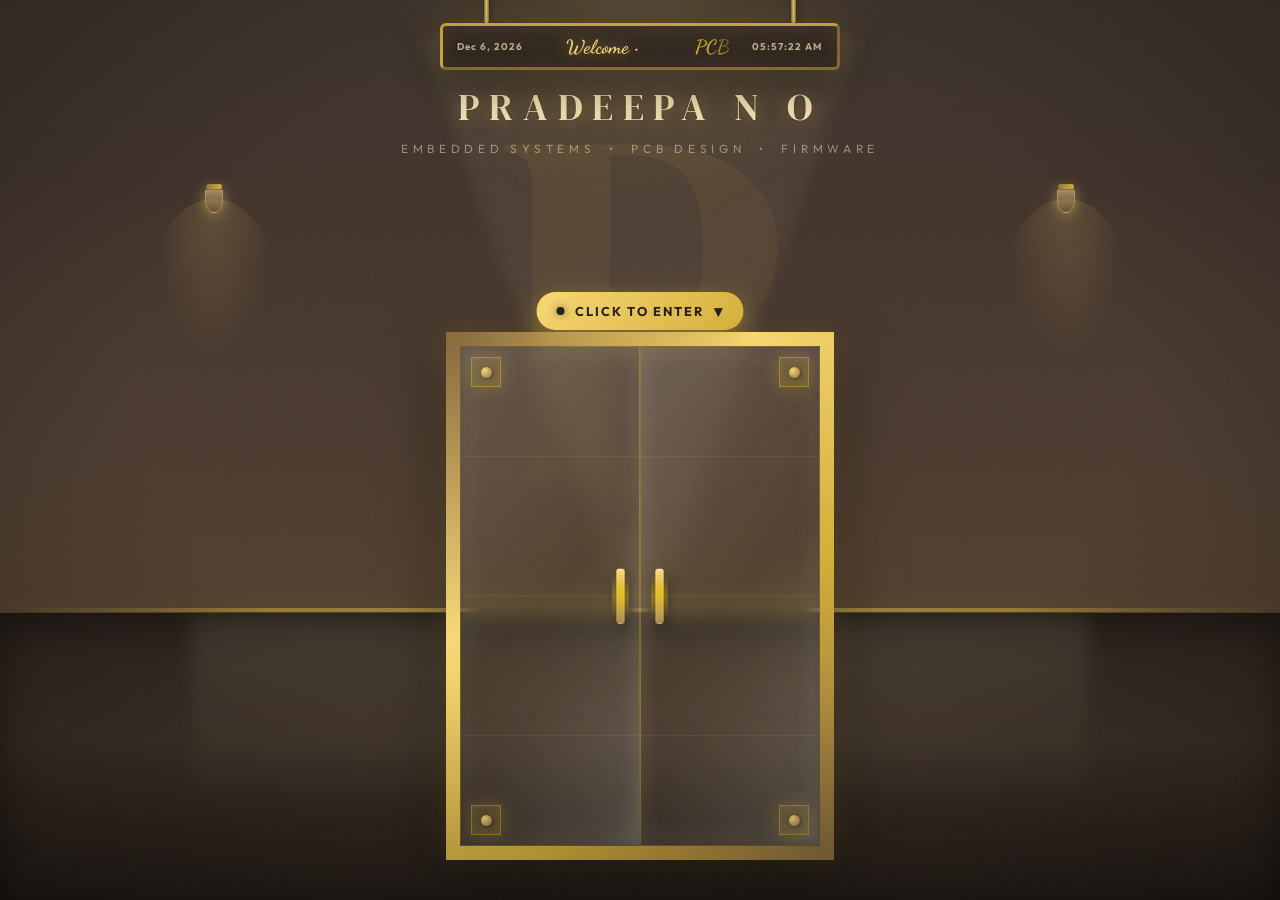
==== index.html @ 0859068b "Initial portfolio site Interactive portfolio for Pradeepa N O (Embedded Systems Engineer): reception" ====
<!DOCTYPE html>
<html lang="en">

<head>
    <meta charset="UTF-8" />
    <meta name="viewport" content="width=device-width, initial-scale=1.0" />
    <title>Pradeepa N O | Embedded Systems Engineer</title>
    <meta name="description" content="Pradeepa N O — Embedded Systems Engineer specializing in multilayer PCB design, power electronics, and STM32/ESP32 firmware." />
    <link rel="preconnect" href="https://fonts.googleapis.com" />
    <link
        href="https://fonts.googleapis.com/css2?family=Outfit:wght@300;400;500;600;700;800&family=DM+Serif+Display:ital@0;1&family=Dancing+Script:wght@400;700&display=swap"
        rel="stylesheet" />
    <link rel="stylesheet" href="styles.css" />
</head>

<body>

    <!-- RECEPTION SCENE -->
    <div id="reception" class="reception-scene">

        <!-- Ambient lighting -->
        <div class="spotlight"></div>
        <div class="light-beam"></div>
        <div class="scene-grain"></div>
        <div class="scene-vignette"></div>

        <!-- Wall with brand identity -->
        <div class="back-wall">
            <div class="wall-monogram">P</div>
            <div class="wall-trim top-trim"></div>
            <div class="nameplate">
                <div class="nameplate-name">PRADEEPA&nbsp;N&nbsp;O</div>
                <div class="nameplate-role">Embedded Systems &nbsp;&bull;&nbsp; PCB Design &nbsp;&bull;&nbsp; Firmware</div>
            </div>
            <div class="sconce sconce-left"><span class="sconce-arm"></span><span class="sconce-lamp"></span><span class="sconce-glow"></span></div>
            <div class="sconce sconce-right"><span class="sconce-arm"></span><span class="sconce-lamp"></span><span class="sconce-glow"></span></div>
        </div>

        <!-- Reflective floor -->
        <div class="floor">
            <div class="floor-planks"></div>
            <div class="floor-sheen"></div>
        </div>

        <!-- Floating gold dust -->
        <div class="particles" id="particles"></div>

        <!-- Hanging digital sign -->
        <div class="door-display-wrap">
            <div class="display-rod left"></div>
            <div class="display-rod right"></div>
            <div class="door-display">
                <div class="sign-side sign-date" id="signDate">Loading...</div>
                <div class="marquee-wrap">
                    <div class="marquee-content">
                        <span class="m-welcome">Welcome &bull;</span>
                        <span class="m-role">PCB Design &bull;</span>
                        <span class="m-role">Power Electronics &bull;</span>
                        <span class="m-role">Firmware &bull;</span>
                        <span class="m-trait">Altium &bull;</span>
                        <span class="m-trait">STM32 &bull;</span>
                        <span class="m-trait">ESP32 &bull;</span>
                        <!-- Second set for seamless looping -->
                        <span class="m-welcome">Welcome &bull;</span>
                        <span class="m-role">PCB Design &bull;</span>
                        <span class="m-role">Power Electronics &bull;</span>
                        <span class="m-role">Firmware &bull;</span>
                        <span class="m-trait">Altium &bull;</span>
                        <span class="m-trait">STM32 &bull;</span>
                        <span class="m-trait">ESP32 &bull;</span>
                    </div>
                </div>
                <div class="sign-side sign-time" id="signTime">--:--:-- --</div>
            </div>
        </div>

        <!-- Glass Door -->
        <div class="door-frame" id="doorFrame" title="Click to enter">
            <div class="door-casing"></div>

            <div class="door-hint" id="doorHint">
                <span class="hint-dot"></span> Click to Enter <span class="arrow-anim">&#9662;</span>
            </div>

            <div class="door-panel left-panel" id="doorLeft">
                <div class="glass-reflection"></div>
                <div class="scan-line"></div>
                <div class="corner-accent tl"><div class="rivet"></div></div>
                <div class="corner-accent bl"><div class="rivet"></div></div>
                <div class="d-handle">
                    <div class="handle-glow"></div>
                </div>
                <div class="d-lines">
                    <div></div>
                    <div></div>
                    <div></div>
                </div>
            </div>

            <div class="door-panel right-panel" id="doorRight">
                <div class="glass-reflection"></div>
                <div class="scan-line"></div>
                <div class="corner-accent tr"><div class="rivet"></div></div>
                <div class="corner-accent br"><div class="rivet"></div></div>
                <div class="d-handle right">
                    <div class="handle-glow"></div>
                </div>
                <div class="d-lines">
                    <div></div>
                    <div></div>
                    <div></div>
                </div>
            </div>

            <div class="door-light-leak"></div>
            <div class="door-floor-reflection"></div>
        </div>

    </div>

    <!-- LOGIN OVERLAY -->
    <div id="loginOverlay" class="login-overlay hidden">
        <div class="login-card">
            <button class="close-btn" id="closeLogin">✕</button>
            <div class="login-logo"><span>P</span></div>
            <h2 class="login-title">Access Control</h2>
            <p class="login-sub">Identify yourself to proceed inside</p>
            <div class="login-tabs">
                <button class="tab-btn active" data-tab="login">🔑 Login</button>
                <button class="tab-btn" data-tab="request">📋 Request Access</button>
            </div>
            <div class="tab-panel active" id="tab-login">
                <div class="inp-grp"><label>Username</label><input type="text" id="username"
                        placeholder="Enter your name" /></div>
                <div class="inp-grp"><label>Passcode</label><input type="password" id="passcode"
                        placeholder="••••••••" /></div>
                <button class="btn-primary" id="loginBtn">Enter Portfolio →</button>
                <p class="hint-note">Demo: any name + passcode <strong>1234</strong></p>
            </div>
            <div class="tab-panel" id="tab-request">
                <div class="inp-grp"><label>Your Name</label><input type="text" id="req-name" placeholder="Full name" />
                </div>
                <div class="inp-grp"><label>Email</label><input type="email" id="req-email"
                        placeholder="your@email.com" /></div>
                <div class="inp-grp"><label>Purpose</label><textarea id="req-msg"
                        placeholder="I'd like to learn about your work..." rows="3"></textarea></div>
                <button class="btn-primary" id="reqBtn">Send Request ✉</button>
            </div>
            <div id="successMsg" class="success-msg hidden"><span>✅</span> Request sent! You'll hear back soon.</div>
        </div>
    </div>

    <!-- DASHBOARD -->
    <div id="dashboard" class="dashboard hidden">
        <aside class="sidebar">
            <div class="sidebar-logo"><span>P</span></div>
            <nav class="sidebar-nav">
                <a class="nav-item active" data-section="home"><span>🏠</span>Home</a>
                <a class="nav-item" data-section="about"><span>👤</span>About</a>
                <a class="nav-item" data-section="skills"><span>⚡</span>Skills</a>
                <a class="nav-item" data-section="projects"><span>🚀</span>Projects</a>
                <a class="nav-item" data-section="contact"><span>📬</span>Contact</a>
            </nav>
            <button class="exit-btn" id="exitDashboard">← Exit</button>
        </aside>
        <main class="dash-main">
            <header class="dash-header">
                <div class="dash-greeting">Welcome, <span id="visitorName">Guest</span> 👋</div>
                <div id="dashTime" class="dash-time"></div>
                <div class="avail-badge"><span class="green-dot"></span> Open to opportunities</div>
            </header>

            <div class="dash-content">

                <section class="dash-section active" id="section-home">
                    <div class="hero-card">
                        <div class="hero-photo">
                            <div class="photo-ring"></div>
                            <div class="hero-avatar">
                                <img src="Photo/photo.jpeg" alt="Pradeepa" style="width:100%; height:100%; object-fit:cover;">
                            </div>
                        </div>
                        <div class="hero-info">
                            <h1>Hi, I'm <span class="highlight">Pradeepa N O</span></h1>
                            <p class="hero-role">Embedded Systems Engineer &nbsp;|&nbsp; PCB Design &amp; Hardware</p>
                            <p class="hero-quote">"From schematic to Gerber — hardware built to ship."</p>
                            <div class="hero-btns">
                                <button class="btn-primary" onclick="switchSection('projects')">View Projects
                                    🚀</button>
                            </div>
                        </div>
                    </div>
                    <div class="stats-row">
                        <div class="stat-card">
                            <div class="stat-n">5+</div>
                            <div class="stat-l">Years Experience</div>
                        </div>
                        <div class="stat-card">
                            <div class="stat-n">4&ndash;6</div>
                            <div class="stat-l">Layer PCBs</div>
                        </div>
                        <div class="stat-card">
                            <div class="stat-n">8+</div>
                            <div class="stat-l">Comm Protocols</div>
                        </div>
                        <div class="stat-card">
                            <div class="stat-n">2</div>
                            <div class="stat-l">Companies</div>
                        </div>
                    </div>

                    <div class="board-gallery-wrap">
                        <h2 class="board-gallery-title">Hardware I've Designed</h2>
                        <p class="board-gallery-sub">Selected multilayer PCBs &mdash; schematic capture to production-ready layout.</p>
                        <div class="board-gallery">

                            <figure class="board-card">
                                <a class="board-thumb" href="Photo/boards/navix9-top.png" target="_blank" rel="noopener">
                                    <img src="Photo/boards/navix9-top.png" alt="NAVIX-9 V1.0 navigation board — top side"
                                        onerror="this.style.display='none';this.parentElement.classList.add('pending')">
                                </a>
                                <figcaption>NAVIX-9 V1.0 &mdash; Top <small>GNSS nav &middot; STM32H7 &middot; Ethernet &middot; CAN</small></figcaption>
                            </figure>

                            <figure class="board-card">
                                <a class="board-thumb" href="Photo/boards/navix9-bottom.png" target="_blank" rel="noopener">
                                    <img src="Photo/boards/navix9-bottom.png" alt="NAVIX-9 V1.0 navigation board — bottom side"
                                        onerror="this.style.display='none';this.parentElement.classList.add('pending')">
                                </a>
                                <figcaption>NAVIX-9 V1.0 &mdash; Bottom <small>ZED-F9P GNSS &middot; microSD</small></figcaption>
                            </figure>

                            <figure class="board-card">
                                <a class="board-thumb" href="Photo/boards/tool-pcb-top.png" target="_blank" rel="noopener">
                                    <img src="Photo/boards/tool-pcb-top.png" alt="Ergonomic curved tool PCB — top"
                                        onerror="this.style.display='none';this.parentElement.classList.add('pending')">
                                </a>
                                <figcaption>Ergonomic Tool PCB &mdash; Top <small>SPI sensor interface &middot; curved outline</small></figcaption>
                            </figure>

                            <figure class="board-card">
                                <a class="board-thumb" href="Photo/boards/tool-pcb-layout.png" target="_blank" rel="noopener">
                                    <img src="Photo/boards/tool-pcb-layout.png" alt="Ergonomic curved tool PCB — copper layout"
                                        onerror="this.style.display='none';this.parentElement.classList.add('pending')">
                                </a>
                                <figcaption>Ergonomic Tool PCB &mdash; Layout <small>ground pour &middot; tight-outline routing</small></figcaption>
                            </figure>

                            <figure class="board-card">
                                <a class="board-thumb" href="Photo/boards/sensor-module.png" target="_blank" rel="noopener">
                                    <img src="Photo/boards/sensor-module.png" alt="Compact sensor module PCB"
                                        onerror="this.style.display='none';this.parentElement.classList.add('pending')">
                                </a>
                                <figcaption>Sensor Module <small>compact QFP &middot; 2-layer</small></figcaption>
                            </figure>

                            <figure class="board-card">
                                <a class="board-thumb" href="Photo/boards/relay-board-3d.png" target="_blank" rel="noopener">
                                    <img src="Photo/boards/relay-board-3d.png" alt="Relay Board V1.0 — 3D view"
                                        onerror="this.style.display='none';this.parentElement.classList.add('pending')">
                                </a>
                                <figcaption>Relay Board V1.0 &mdash; 3D <small>8&times; relays &middot; XT30 &middot; isolated drive</small></figcaption>
                            </figure>

                            <figure class="board-card">
                                <a class="board-thumb" href="Photo/boards/relay-board-top.png" target="_blank" rel="noopener">
                                    <img src="Photo/boards/relay-board-top.png" alt="Relay Board V1.0 — top"
                                        onerror="this.style.display='none';this.parentElement.classList.add('pending')">
                                </a>
                                <figcaption>Relay Board V1.0 &mdash; Top <small>high-current switching &middot; PoE</small></figcaption>
                            </figure>

                            <figure class="board-card">
                                <a class="board-thumb" href="Photo/boards/relay-board-bottom.png" target="_blank" rel="noopener">
                                    <img src="Photo/boards/relay-board-bottom.png" alt="Relay Board V1.0 — bottom"
                                        onerror="this.style.display='none';this.parentElement.classList.add('pending')">
                                </a>
                                <figcaption>Relay Board V1.0 &mdash; Bottom <small>MCU &middot; gate drive &middot; routing</small></figcaption>
                            </figure>

                            <figure class="board-card">
                                <a class="board-thumb" href="Photo/boards/zentron-controller.png" target="_blank" rel="noopener">
                                    <img src="Photo/boards/zentron-controller.png" alt="Zentron controller board"
                                        onerror="this.style.display='none';this.parentElement.classList.add('pending')">
                                </a>
                                <figcaption>Zentron Controller <small>dual USB 3.0 &middot; dual BGA &middot; power sequencing</small></figcaption>
                            </figure>

                            <figure class="board-card">
                                <a class="board-thumb" href="Photo/boards/zentron-controller-bottom.png" target="_blank" rel="noopener">
                                    <img src="Photo/boards/zentron-controller-bottom.png" alt="Zentron controller board — bottom"
                                        onerror="this.style.display='none';this.parentElement.classList.add('pending')">
                                </a>
                                <figcaption>Zentron Controller &mdash; Bottom <small>mezzanine header &middot; power tree</small></figcaption>
                            </figure>

                            <figure class="board-card">
                                <a class="board-thumb" href="Photo/boards/Iotech-top.png" target="_blank" rel="noopener">
                                    <img src="Photo/boards/Iotech-top.png" alt="IotechWorld I-GNSS Rev A1 — top"
                                        onerror="this.style.display='none';this.parentElement.classList.add('pending')">
                                </a>
                                <figcaption>IotechWorld I-GNSS Rev A1 &mdash; Top <small>GNSS receiver &middot; status LEDs</small></figcaption>
                            </figure>

                            <figure class="board-card">
                                <a class="board-thumb" href="Photo/boards/iotech-bot.png" target="_blank" rel="noopener">
                                    <img src="Photo/boards/iotech-bot.png" alt="IotechWorld I-GNSS Rev A1 — bottom"
                                        onerror="this.style.display='none';this.parentElement.classList.add('pending')">
                                </a>
                                <figcaption>IotechWorld I-GNSS Rev A1 &mdash; Bottom <small>GNSS module &middot; DIP config</small></figcaption>
                            </figure>

                            <figure class="board-card">
                                <a class="board-thumb" href="Photo/boards/Grobomac.png" target="_blank" rel="noopener">
                                    <img src="Photo/boards/Grobomac.png" alt="GRoboMac robotics controller board"
                                        onerror="this.style.display='none';this.parentElement.classList.add('pending')">
                                </a>
                                <figcaption>GRoboMac Controller <small>robotics &middot; USB 3.0 &middot; CAN &middot; motor drive</small></figcaption>
                            </figure>

                            <figure class="board-card">
                                <a class="board-thumb" href="Photo/boards/Light-Hearted-cntrl-top.png" target="_blank" rel="noopener">
                                    <img src="Photo/boards/Light-Hearted-cntrl-top.png" alt="LightHeart AI Controller V1.1 — top"
                                        onerror="this.style.display='none';this.parentElement.classList.add('pending')">
                                </a>
                                <figcaption>LightHeart AI Controller V1.1 &mdash; Top <small>Raspberry Pi HAT &middot; power + I/O</small></figcaption>
                            </figure>

                            <figure class="board-card">
                                <a class="board-thumb" href="Photo/boards/Light-Hearted-cntrl-bot.png" target="_blank" rel="noopener">
                                    <img src="Photo/boards/Light-Hearted-cntrl-bot.png" alt="LightHeart AI Controller V1.1 — bottom"
                                        onerror="this.style.display='none';this.parentElement.classList.add('pending')">
                                </a>
                                <figcaption>LightHeart AI Controller V1.1 &mdash; Bottom <small>buck rails &middot; signal routing</small></figcaption>
                            </figure>

                            <figure class="board-card">
                                <a class="board-thumb" href="Photo/boards/Light-hearted-Back-panel-Pcb.png" target="_blank" rel="noopener">
                                    <img src="Photo/boards/Light-hearted-Back-panel-Pcb.png" alt="LightHeart AI back panel PCB V1.0"
                                        onerror="this.style.display='none';this.parentElement.classList.add('pending')">
                                </a>
                                <figcaption>LightHeart AI &mdash; Back Panel V1.0 <small>dual USB-C &middot; power buttons</small></figcaption>
                            </figure>

                            <figure class="board-card">
                                <a class="board-thumb" href="Photo/boards/mechlaae.png" target="_blank" rel="noopener">
                                    <img src="Photo/boards/mechlaae.png" alt="Mechlae power board — top"
                                        onerror="this.style.display='none';this.parentElement.classList.add('pending')">
                                </a>
                                <figcaption>Mechlae Power Board &mdash; Top <small>isolated RS-485 &middot; CAN &middot; high-current</small></figcaption>
                            </figure>

                            <figure class="board-card">
                                <a class="board-thumb" href="Photo/boards/mechlae-brd.png" target="_blank" rel="noopener">
                                    <img src="Photo/boards/mechlae-brd.png" alt="Mechlae power board — 3D view"
                                        onerror="this.style.display='none';this.parentElement.classList.add('pending')">
                                </a>
                                <figcaption>Mechlae Power Board &mdash; 3D <small>+VE / &minus;VE terminals &middot; buck converter</small></figcaption>
                            </figure>

                            <figure class="board-card">
                                <a class="board-thumb" href="Photo/boards/M-cnn-brd.png" target="_blank" rel="noopener">
                                    <img src="Photo/boards/M-cnn-brd.png" alt="Mechlae Energy V1.0 connector board"
                                        onerror="this.style.display='none';this.parentElement.classList.add('pending')">
                                </a>
                                <figcaption>Mechlae Energy V1.0 &mdash; Connector Board <small>circular &middot; CAN bus</small></figcaption>
                            </figure>

                            <figure class="board-card">
                                <a class="board-thumb" href="Photo/boards/mechlae-cnn1.png" target="_blank" rel="noopener">
                                    <img src="Photo/boards/mechlae-cnn1.png" alt="Mechlae Energy V1.10 connector board"
                                        onerror="this.style.display='none';this.parentElement.classList.add('pending')">
                                </a>
                                <figcaption>Mechlae Energy V1.10 &mdash; Connector Board <small>CAN / RS-485 &middot; DIP address</small></figcaption>
                            </figure>

                            <figure class="board-card">
                                <a class="board-thumb" href="Photo/boards/SGR-LED-brd.png" target="_blank" rel="noopener">
                                    <img src="Photo/boards/SGR-LED-brd.png" alt="SGR LED driver board"
                                        onerror="this.style.display='none';this.parentElement.classList.add('pending')">
                                </a>
                                <figcaption>SGR LED Board <small>addressable LED driver array</small></figcaption>
                            </figure>

                            <figure class="board-card">
                                <a class="board-thumb" href="Photo/boards/SGR-LED-layout.png" target="_blank" rel="noopener">
                                    <img src="Photo/boards/SGR-LED-layout.png" alt="SGR LED board — PCB layout"
                                        onerror="this.style.display='none';this.parentElement.classList.add('pending')">
                                </a>
                                <figcaption>SGR LED &mdash; PCB Layout <small>copper routing &middot; driver chain</small></figcaption>
                            </figure>

                            <figure class="board-card">
                                <a class="board-thumb" href="Photo/boards/base-v1.png" target="_blank" rel="noopener">
                                    <img src="Photo/boards/base-v1.png" alt="Base Board V1"
                                        onerror="this.style.display='none';this.parentElement.classList.add('pending')">
                                </a>
                                <figcaption>Base Board V1 <small>ESP32 &middot; dual motor driver &middot; 12 V</small></figcaption>
                            </figure>

                            <figure class="board-card">
                                <a class="board-thumb" href="Photo/boards/marlin.png" target="_blank" rel="noopener">
                                    <img src="Photo/boards/marlin.png" alt="Marlin controller board"
                                        onerror="this.style.display='none';this.parentElement.classList.add('pending')">
                                </a>
                                <figcaption>Marlin Controller <small>ESP32 &middot; relay + joystick I/O</small></figcaption>
                            </figure>

                            <figure class="board-card">
                                <a class="board-thumb" href="Photo/boards/trocar-v1.png" target="_blank" rel="noopener">
                                    <img src="Photo/boards/trocar-v1.png" alt="Trocar V1 round sensor board"
                                        onerror="this.style.display='none';this.parentElement.classList.add('pending')">
                                </a>
                                <figcaption>Trocar V1 <small>round PCB &middot; USB-C charging &middot; IR + SPI</small></figcaption>
                            </figure>

                            <figure class="board-card">
                                <a class="board-thumb" href="Photo/boards/trocar-v2.png" target="_blank" rel="noopener">
                                    <img src="Photo/boards/trocar-v2.png" alt="Trocar V2 round sensor board"
                                        onerror="this.style.display='none';this.parentElement.classList.add('pending')">
                                </a>
                                <figcaption>Trocar V2 <small>round PCB &middot; board-to-board stack</small></figcaption>
                            </figure>

                            <figure class="board-card">
                                <a class="board-thumb" href="Photo/boards/rpi-cm5-carrier-top.png" target="_blank" rel="noopener">
                                    <img src="Photo/boards/rpi-cm5-carrier-top.png" alt="RPi CM5 carrier board — top"
                                        onerror="this.style.display='none';this.parentElement.classList.add('pending')">
                                </a>
                                <figcaption>RPi CM5 Carrier &mdash; Top <small>Compute Module 5 &middot; camera &middot; laser interlock</small></figcaption>
                            </figure>

                            <figure class="board-card">
                                <a class="board-thumb" href="Photo/boards/rpi-cm5-carrier-bottom.png" target="_blank" rel="noopener">
                                    <img src="Photo/boards/rpi-cm5-carrier-bottom.png" alt="RPi CM5 carrier board — bottom"
                                        onerror="this.style.display='none';this.parentElement.classList.add('pending')">
                                </a>
                                <figcaption>RPi CM5 Carrier &mdash; Bottom <small>camera FPC &middot; laser + RGB LED drive</small></figcaption>
                            </figure>

                            <figure class="board-card">
                                <a class="board-thumb" href="Photo/boards/lh-power-supply-top.png" target="_blank" rel="noopener">
                                    <img src="Photo/boards/lh-power-supply-top.png" alt="LH power supply board — top"
                                        onerror="this.style.display='none';this.parentElement.classList.add('pending')">
                                </a>
                                <figcaption>LH Power Supply &mdash; Top <small>BQ25792 charger &middot; eFuse &middot; +5V / +3.3V</small></figcaption>
                            </figure>

                            <figure class="board-card">
                                <a class="board-thumb" href="Photo/boards/lh-power-supply-bottom.png" target="_blank" rel="noopener">
                                    <img src="Photo/boards/lh-power-supply-bottom.png" alt="LH power supply board — bottom"
                                        onerror="this.style.display='none';this.parentElement.classList.add('pending')">
                                </a>
                                <figcaption>LH Power Supply &mdash; Bottom <small>board-to-board headers &middot; monitor ADC</small></figcaption>
                            </figure>

                            <figure class="board-card">
                                <a class="board-thumb" href="Photo/boards/gps-f9.png" target="_blank" rel="noopener">
                                    <img src="Photo/boards/gps-f9.png" alt="GPS-F9 RTK GNSS module board"
                                        onerror="this.style.display='none';this.parentElement.classList.add('pending')">
                                </a>
                                <figcaption>GPS-F9 RTK Module <small>u-blox ZED-F9P &middot; UART / I&sup2;C / SPI &middot; antenna supervision</small></figcaption>
                            </figure>

                            <figure class="board-card">
                                <a class="board-thumb" href="Photo/boards/navig-v1.png" target="_blank" rel="noopener">
                                    <img src="Photo/boards/navig-v1.png" alt="NAUYUG M9N GNSS board"
                                        onerror="this.style.display='none';this.parentElement.classList.add('pending')">
                                </a>
                                <figcaption>NAUYUG M9N V1.0 <small>u-blox NEO-M9N GNSS &middot; backup RTC</small></figcaption>
                            </figure>

                            <figure class="board-card">
                                <a class="board-thumb" href="Photo/boards/imu-bb.png" target="_blank" rel="noopener">
                                    <img src="Photo/boards/imu-bb.png" alt="PhiNAV IMU breakout board"
                                        onerror="this.style.display='none';this.parentElement.classList.add('pending')">
                                </a>
                                <figcaption>PhiNAV IMU V-02 <small>IMU breakout &middot; multi-sensor</small></figcaption>
                            </figure>

                            <figure class="board-card">
                                <a class="board-thumb" href="Photo/boards/ma730.png" target="_blank" rel="noopener">
                                    <img src="Photo/boards/ma730.png" alt="MA730 magnetic angle encoder breakout"
                                        onerror="this.style.display='none';this.parentElement.classList.add('pending')">
                                </a>
                                <figcaption>MA730 Angle Encoder <small>14-bit magnetic rotary sensor &middot; SPI / PWM / ABZ</small></figcaption>
                            </figure>

                            <figure class="board-card">
                                <a class="board-thumb" href="Photo/boards/iot-composter.png" target="_blank" rel="noopener">
                                    <img src="Photo/boards/iot-composter.png" alt="IoT composter controller board"
                                        onerror="this.style.display='none';this.parentElement.classList.add('pending')">
                                </a>
                                <figcaption>IoT Composter Controller <small>ESP32 &middot; gas sensor &middot; battery</small></figcaption>
                            </figure>

                        </div>
                    </div>
                </section>

                <section class="dash-section" id="section-about">
                    <h2 class="sec-title">About Me</h2>
                    <div class="about-grid">
                        <div class="glass-card about-bio">
                            <p>Hi! I'm <strong>Pradeepa N O</strong>, an <strong>Embedded Systems Engineer</strong> with
                                5+ years of experience across embedded hardware design and end-to-end PCB development.</p>
                            <p>I specialize in multilayer PCB design (4&ndash;6 layers), mixed-signal and high-speed
                                layouts, power electronics (DC-DC, SMPS) and PoE-based power management. My work spans
                                schematic design, component selection, firmware integration on STM32/ESP32, hardware
                                validation, and manufacturing support including DFM/DFT and Gerber generation.</p>
                        </div>
                        <div class="glass-card about-details">
                            <div class="detail-row"><span>📍</span><span>Bengaluru, India</span></div>
                            <div class="detail-row"><span>💼</span><span>Embedded Systems Engineer @ OSEC</span></div>
                            <div class="detail-row"><span>🎓</span><span>B.E. Electronics &amp; Communication, VTU (2023&ndash;2026)</span></div>
                            <div class="detail-row"><span>✉️</span><span>Pradeepsgr1747@gmail.com</span></div>
                            <div class="detail-row"><span>📞</span><span>+91-8073301747</span></div>
                            <div class="detail-row"><span>🌐</span><span>Languages: English, Kannada, Hindi</span></div>
                        </div>
                    </div>

                    <div class="glass-card timeline-card">
                        <h3>Experience</h3>
                        <div class="tl-item">
                            <div class="tl-head">
                                <span class="tl-role">Embedded Systems Engineer</span>
                                <span class="tl-date">Nov 2023 &ndash; Present</span>
                            </div>
                            <div class="tl-org">Open Source Engineering Corporation (OSEC) &mdash; Bengaluru, India</div>
                            <ul>
                                <li>Engineered multilayer PCBs (4&ndash;6 layers) in Altium: schematic design, component
                                    selection, and high-speed / mixed-signal layout optimization.</li>
                                <li>Built power systems &mdash; DC-DC converters, SMPS, protection circuits, and PoE-based
                                    architectures.</li>
                                <li>Integrated STM32 and ESP32 platforms with UART, SPI, I2C, CAN, USB, Ethernet (TCP/IP)
                                    and BLE communication protocols.</li>
                                <li>Led hardware bring-up, board-level debugging and firmware validation; built test
                                    dashboards and automated test scripts for prototype verification.</li>
                                <li>Managed manufacturing releases (Gerber, BOM) with DFM/DFT compliance, collaborating
                                    cross-functionally to deliver production-ready hardware.</li>
                            </ul>
                        </div>
                        <div class="tl-item">
                            <div class="tl-head">
                                <span class="tl-role">Junior Board Design Engineer</span>
                                <span class="tl-date">Nov 2018 &ndash; Oct 2023</span>
                            </div>
                            <div class="tl-org">Axxonet System Technologies &mdash; Bengaluru, India</div>
                            <ul>
                                <li>Designed and developed PCBs in Altium Designer, including full component library
                                    creation.</li>
                                <li>Verified and validated schematics by building and testing prototype boards against
                                    industry standards.</li>
                                <li>Prepared PCB files and documentation for reflow production and incoming quality
                                    checks.</li>
                                <li>Established standard assembly procedures and ran product testing per defined
                                    protocols, with supporting documentation.</li>
                            </ul>
                        </div>
                    </div>

                    <div class="about-grid" style="margin-top:16px">
                        <div class="glass-card">
                            <h3>Education</h3>
                            <div class="detail-row"><span>🎓</span><span>B.E. in Electronics &amp; Communication<br />
                                    <small>VTU &mdash; Jnana Vikas Institute of Technology, Bengaluru &nbsp;&middot;&nbsp; 2023&ndash;2026</small></span>
                            </div>
                            <div class="detail-row"><span>📜</span><span>Diploma in Electronics &amp; Communication Engineering<br />
                                    <small>DTE &mdash; SM Polytechnic, Sagara &nbsp;&middot;&nbsp; 2015&ndash;2018</small></span>
                            </div>
                        </div>
                        <div class="glass-card">
                            <h3>Certifications</h3>
                            <div class="detail-row"><span>✅</span><span>Learn to Design Your Own Boards &mdash; Udemy</span></div>
                            <div class="detail-row"><span>✅</span><span>Microcontroller Embedded C Programming: Absolute Beginners &mdash; Udemy</span></div>
                        </div>
                    </div>

                    <div class="glass-card" style="margin-top:16px">
                        <h3>Tools &amp; Platforms</h3>
                        <div class="tool-tags">
                            <span>Altium Designer</span><span>KiCad</span><span>LTspice</span><span>STM32Cube</span>
                            <span>Arduino IDE</span><span>VS Code</span><span>Cursor</span><span>nRF Connect</span>
                            <span>Git</span><span>Oscilloscope</span><span>Logic Analyzer</span><span>Multimeter</span>
                            <span>MS Office</span><span>LibreOffice</span><span>Canva</span>
                        </div>
                    </div>
                </section>

                <section class="dash-section" id="section-skills">
                    <h2 class="sec-title">Skills</h2>
                    <div class="skills-grid">
                        <div class="skill-card">
                            <div class="sk-icon">🧩</div>
                            <div class="sk-name">PCB Design &mdash; Altium Designer</div>
                            <div class="sk-bar">
                                <div class="sk-fill" data-pct="95"></div>
                            </div>
                        </div>
                        <div class="skill-card">
                            <div class="sk-icon">📐</div>
                            <div class="sk-name">Multilayer &amp; High-Speed Layout</div>
                            <div class="sk-bar">
                                <div class="sk-fill" data-pct="90"></div>
                            </div>
                        </div>
                        <div class="skill-card">
                            <div class="sk-icon">🔋</div>
                            <div class="sk-name">Power Electronics (DC-DC, SMPS, PoE)</div>
                            <div class="sk-bar">
                                <div class="sk-fill" data-pct="85"></div>
                            </div>
                        </div>
                        <div class="skill-card">
                            <div class="sk-icon">🔌</div>
                            <div class="sk-name">STM32 / ESP32 Firmware Integration</div>
                            <div class="sk-bar">
                                <div class="sk-fill" data-pct="85"></div>
                            </div>
                        </div>
                        <div class="skill-card">
                            <div class="sk-icon">🧪</div>
                            <div class="sk-name">Hardware Bring-up, Test &amp; Debug</div>
                            <div class="sk-bar">
                                <div class="sk-fill" data-pct="88"></div>
                            </div>
                        </div>
                        <div class="skill-card">
                            <div class="sk-icon">🏭</div>
                            <div class="sk-name">BOM, DFM/DFT &amp; Gerber Release</div>
                            <div class="sk-bar">
                                <div class="sk-fill" data-pct="85"></div>
                            </div>
                        </div>
                        <div class="skill-card">
                            <div class="sk-icon">💻</div>
                            <div class="sk-name">C / C++ Programming</div>
                            <div class="sk-bar">
                                <div class="sk-fill" data-pct="82"></div>
                            </div>
                        </div>
                        <div class="skill-card">
                            <div class="sk-icon">🐍</div>
                            <div class="sk-name">Python / HTML / CSS (Test Dashboards)</div>
                            <div class="sk-bar">
                                <div class="sk-fill" data-pct="75"></div>
                            </div>
                        </div>
                        <div class="skill-card">
                            <div class="sk-icon">📡</div>
                            <div class="sk-name">UART / SPI / I2C / CAN / USB / Ethernet / BLE</div>
                            <div class="sk-bar">
                                <div class="sk-fill" data-pct="88"></div>
                            </div>
                        </div>
                    </div>
                </section>

                <section class="dash-section" id="section-projects">
                    <h2 class="sec-title">Projects</h2>

                    <a class="project-featured" href="projects/navix-9.html" target="_blank" rel="noopener">
                        <div class="pf-thumb">
                            <img src="Photo/boards/navix9-top.png" alt="NAVIX-9 navigation board"
                                onerror="this.parentElement.style.background='linear-gradient(135deg,#EADBC8,#D4AF37)'">
                        </div>
                        <div class="pf-body">
                            <div class="pf-kicker">Featured &nbsp;&bull;&nbsp; Spec sheet</div>
                            <h3>NAVIX-9 &mdash; Dual-GNSS RTK Navigation Unit</h3>
                            <p>Precision navigation board fusing two u-blox ZED-F9P RTK receivers with a dual-IMU suite
                                and a 100&nbsp;Hz EKF on an STM32H743 Cortex-M7. Isolated CAN&nbsp;FD &amp; RS-232,
                                Ethernet, microSD logging.</p>
                            <div class="proj-tags"><span>STM32H743</span><span>ZED-F9P &times;2</span><span>CAN FD</span><span>Ethernet</span><span>EKF</span></div>
                            <span class="pf-cta">Open spec sheet &#8599;</span>
                        </div>
                    </a>

                    <a class="project-featured" href="projects/tool-pcb-v13.html" target="_blank" rel="noopener">
                        <div class="pf-thumb">
                            <img src="Photo/boards/tool-pcb-top.png" alt="TOOL PCB V1.3 board"
                                onerror="this.parentElement.style.background='linear-gradient(135deg,#EADBC8,#D4AF37)'">
                        </div>
                        <div class="pf-body">
                            <div class="pf-kicker">Featured &nbsp;&bull;&nbsp; Spec sheet</div>
                            <h3>TOOL PCB V1.3 &mdash; BLE Handheld Tool Board</h3>
                            <p>Battery-powered nRF52832 handheld board with an nPM1304 PMIC (charging + fuel gauge),
                                LIS2DTW12 motion/temp and an A1392 linear Hall input. USB-C console via CP2102N, plus a
                                custom Windows test dashboard streaming live PMIC telemetry over BLE.</p>
                            <div class="proj-tags"><span>nRF52832</span><span>nPM1304 PMIC</span><span>BLE</span><span>Linear Hall</span><span>Test dashboard</span></div>
                            <span class="pf-cta">Open spec sheet &#8599;</span>
                        </div>
                    </a>

                    <a class="project-featured" href="projects/relay-board-v1.html" target="_blank" rel="noopener">
                        <div class="pf-thumb">
                            <img src="Photo/boards/relay-board-3d.png" alt="RELAY Board V1.0"
                                onerror="this.parentElement.style.background='linear-gradient(135deg,#EADBC8,#D4AF37)'">
                        </div>
                        <div class="pf-body">
                            <div class="pf-kicker">Featured &nbsp;&bull;&nbsp; Spec sheet</div>
                            <h3>RELAY Board V1.0 &mdash; PoE Relay &amp; PWM Controller</h3>
                            <p>PoE-powered board with 10 relay outputs plus 2 PWM power outputs (LED dimming) on an
                                STM32F401, with a WIZnet W5500 hardwired TCP/IP interface and an ESP32 BLE channel.
                                PM8805 PoE front end, LM5164 100&nbsp;V&rarr;12&nbsp;V + TPS564247 buck chain.</p>
                            <div class="proj-tags"><span>STM32F401</span><span>W5500</span><span>PoE / PM8805</span><span>ESP32 BLE</span><span>10&times; relay</span><span>2&times; PWM</span></div>
                            <span class="pf-cta">Open spec sheet &#8599;</span>
                        </div>
                    </a>

                    <a class="project-featured" href="projects/lh-power-supply.html" target="_blank" rel="noopener">
                        <div class="pf-thumb">
                            <img src="Photo/boards/lh-power-supply-top.png" alt="LH Power Supply Board"
                                onerror="this.parentElement.style.background='linear-gradient(135deg,#EADBC8,#D4AF37)'">
                        </div>
                        <div class="pf-body">
                            <div class="pf-kicker">Featured &nbsp;&bull;&nbsp; Spec sheet</div>
                            <h3>LH Power Supply Board V1.0 &mdash; Charging Power Supply</h3>
                            <p>12&nbsp;V-in, 4-layer power board for the LightScope stack: TPS25942 eFuse &rarr; BQ25792
                                buck-boost battery charger with power path &rarr; TPS564247 + XC6220 rails, with an
                                ADS7128 8-channel I&sup2;C ADC monitoring every rail.</p>
                            <div class="proj-tags"><span>BQ25792</span><span>TPS25942 eFuse</span><span>Buck-boost charge</span><span>+5V / +3.3V</span><span>ADS7128 monitor</span></div>
                            <span class="pf-cta">Open spec sheet &#8599;</span>
                        </div>
                    </a>

                    <a class="project-featured" href="projects/rpi-cm5-carrier.html" target="_blank" rel="noopener">
                        <div class="pf-thumb">
                            <img src="Photo/boards/rpi-cm5-carrier-top.png" alt="RPI CM5 Carrier Board"
                                onerror="this.parentElement.style.background='linear-gradient(135deg,#EADBC8,#D4AF37)'">
                        </div>
                        <div class="pf-body">
                            <div class="pf-kicker">Featured &nbsp;&bull;&nbsp; Spec sheet</div>
                            <h3>RPI CM5 Carrier Board &mdash; Compute Module 5 Carrier</h3>
                            <p>Raspberry Pi Compute Module 5 carrier for the LightScope: dual 100-pin CM5 interface,
                                MIPI camera, USB 2.0, 4&times; RGB status LEDs, SHT31A temp/humidity, and an independent
                                <b>hardware laser interlock</b> &mdash; a 555 + P-FET/N-FET switch that software can't
                                override.</p>
                            <div class="proj-tags"><span>RPi CM5</span><span>MIPI camera</span><span>555 laser interlock</span><span>4&times; RGB LED</span><span>SHT31A</span><span>USB 2.0</span></div>
                            <span class="pf-cta">Open spec sheet &#8599;</span>
                        </div>
                    </a>

                    <h3 class="proj-subhead">More Work</h3>
                    <div class="projects-grid">
                        <div class="project-card">
                            <div class="proj-emoji">🧩</div>
                            <h3>Multilayer PCB Design (4&ndash;6 Layer)</h3>
                            <p>End-to-end Altium design of mixed-signal and high-speed boards &mdash; schematic capture,
                                component selection, stack-up planning and layout optimization through to fabrication.</p>
                            <div class="proj-tags"><span>Altium</span><span>Mixed-Signal</span><span>High-Speed</span></div>
                            <a href="https://github.com/Pradeep-Sgr99" target="_blank" rel="noopener" class="proj-link">GitHub →</a>
                        </div>
                        <div class="project-card">
                            <div class="proj-emoji">🔋</div>
                            <h3>PoE &amp; Power Management Systems</h3>
                            <p>Designed DC-DC converters, SMPS, protection circuits and PoE-based power architectures for
                                production embedded hardware.</p>
                            <div class="proj-tags"><span>DC-DC</span><span>SMPS</span><span>PoE</span></div>
                            <a href="https://github.com/Pradeep-Sgr99" target="_blank" rel="noopener" class="proj-link">GitHub →</a>
                        </div>
                        <div class="project-card">
                            <div class="proj-emoji">🔌</div>
                            <h3>STM32 / ESP32 Platform Integration</h3>
                            <p>Brought up STM32 and ESP32 platforms with UART, SPI, I2C, CAN, USB, Ethernet (TCP/IP) and
                                BLE, including board-level debugging and firmware validation.</p>
                            <div class="proj-tags"><span>STM32</span><span>ESP32</span><span>BLE</span><span>Ethernet</span></div>
                            <a href="https://github.com/Pradeep-Sgr99" target="_blank" rel="noopener" class="proj-link">GitHub →</a>
                        </div>
                        <div class="project-card">
                            <div class="proj-emoji">🧪</div>
                            <h3>Automated Test Dashboards</h3>
                            <p>Built Python / HTML / CSS dashboards and automated test scripts for prototype verification
                                during hardware bring-up.</p>
                            <div class="proj-tags"><span>Python</span><span>HTML/CSS</span><span>Test Automation</span></div>
                            <a href="https://github.com/Pradeep-Sgr99" target="_blank" rel="noopener" class="proj-link">GitHub →</a>
                        </div>
                        <div class="project-card">
                            <div class="proj-emoji">🏭</div>
                            <h3>Manufacturing Release &amp; DFM/DFT</h3>
                            <p>Managed Gerber and BOM releases with DFM/DFT compliance, established assembly procedures
                                and reflow production documentation.</p>
                            <div class="proj-tags"><span>Gerber</span><span>BOM</span><span>DFM/DFT</span></div>
                            <a href="https://github.com/Pradeep-Sgr99" target="_blank" rel="noopener" class="proj-link">GitHub →</a>
                        </div>
                        <div class="project-card">
                            <div class="proj-emoji">📚</div>
                            <h3>Component Library Creation</h3>
                            <p>Created full Altium component libraries (symbols, footprints, 3D models) and validated
                                schematics against industry standards with prototype builds.</p>
                            <div class="proj-tags"><span>Altium</span><span>Library</span><span>Validation</span></div>
                            <a href="https://github.com/Pradeep-Sgr99" target="_blank" rel="noopener" class="proj-link">GitHub →</a>
                        </div>
                    </div>
                </section>

                <section class="dash-section" id="section-contact">
                    <h2 class="sec-title">Contact Me</h2>
                    <div class="contact-grid">
                        <div class="glass-card">
                            <div class="inp-grp"><label>Your Name</label><input type="text" id="c-name"
                                    placeholder="John Doe" /></div>
                            <div class="inp-grp"><label>Email</label><input type="email" id="c-email"
                                    placeholder="john@email.com" /></div>
                            <div class="inp-grp"><label>Message</label><textarea id="c-msg"
                                    placeholder="Let's work together..." rows="4"></textarea></div>
                            <button class="btn-primary" id="sendContact">Send Message 🚀</button>
                        </div>
                        <div class="glass-card socials-card">
                            <h3>Find Me Online</h3>
                            <a href="https://linkedin.com/in/pradeepa-n-o" target="_blank" rel="noopener" class="social-link"><span>💼</span> linkedin.com/in/pradeepa-n-o</a>
                            <a href="https://github.com/Pradeep-Sgr99" target="_blank" rel="noopener" class="social-link"><span>🐙</span> github.com/Pradeep-Sgr99</a>
                            <a href="mailto:Pradeepsgr1747@gmail.com" class="social-link"><span>✉️</span> Pradeepsgr1747@gmail.com</a>
                            <a href="tel:+918073301747" class="social-link"><span>📞</span> +91-8073301747</a>
                        </div>
                    </div>
                </section>

            </div>
        </main>
    </div>

    <script src="script.js"></script>
</body>

</html>
---- styles.css ----
/* ===== RESET & TOKENS ===== */
*, *::before, *::after { box-sizing: border-box; margin: 0; padding: 0; }

:root {
  --bg: #FEFBF6;          /* Warm Off-White */
  --accent: #B08D57;      /* Muted Gold/Brass */
  --accent2: #D4AF37;     /* Polished Gold */
  --gold: #A08C5B;        /* Deep Gold for text */
  --glass: rgba(255, 255, 255, 0.45);
  --glass-border: rgba(176, 141, 87, 0.2);
  --text: #2D2424;        /* Dark Espresso */
  --text-muted: rgba(45, 36, 36, 0.6);
  --wall: #F9F5F0;        /* Light Cream Wall */
  --wall2: #EADBC8;       /* Warm Beige Wall */
  --floor: #F2EAD3;       /* Pale Oak Floor */
  --door-glass: rgba(255, 255, 255, 0.35);
  --door-border: rgba(176, 141, 87, 0.3);
  --handle-gold: linear-gradient(180deg, #F9D976 0%, #D4AF37 50%, #B08D57 100%);
  --handle-shine: rgba(255, 255, 255, 0.8);
}

html, body { width:100%; height:100%; overflow:hidden; font-family:'Outfit',sans-serif; background:var(--bg); color:var(--text); }

/* ===== UTILITIES ===== */
.hidden { display:none !important; }
.btn-primary {
  background: linear-gradient(135deg, var(--accent), var(--accent2));
  color:#fff; border:none; border-radius:10px; padding:12px 24px;
  font-size:0.95rem; font-weight:600; cursor:pointer;
  transition:transform .2s,box-shadow .2s;
  box-shadow:0 4px 20px rgba(124,58,237,0.4);
}
.btn-primary:hover { transform:translateY(-2px); box-shadow:0 8px 30px rgba(124,58,237,0.6); }
.btn-outline {
  background:transparent; color:var(--accent2);
  border:2px solid var(--accent2); border-radius:10px;
  padding:12px 24px; font-size:0.95rem; font-weight:600;
  cursor:pointer; transition:all .2s;
}
.btn-outline:hover { background:var(--accent2); color:#fff; }

/* ===== RECEPTION SCENE ===== */
.reception-scene {
  position: fixed; inset: 0; overflow: hidden;
  background:
    radial-gradient(ellipse 120% 80% at 50% -10%, rgba(212,175,55,0.22) 0%, transparent 55%),
    radial-gradient(ellipse 90% 60% at 50% 115%, rgba(176,141,87,0.18) 0%, transparent 60%),
    linear-gradient(180deg, #241d1a 0%, #322722 45%, #4a3a2e 100%);
  transition: opacity 1.2s ease, transform 1.2s ease, filter 1.2s ease;
  animation: sceneIn 1.2s ease both;
  perspective: 1400px;
}
@keyframes sceneIn {
  from { opacity: 0; transform: scale(1.04); filter: blur(6px); }
  to   { opacity: 1; transform: scale(1);    filter: blur(0); }
}
.reception-scene.scene-exit {
  opacity: 0; transform: scale(1.08) translateY(-24px); filter: blur(8px);
  pointer-events: none;
}

/* Ambient overlays */
.scene-vignette {
  position: absolute; inset: 0; z-index: 30; pointer-events: none;
  background: radial-gradient(ellipse 82% 72% at 50% 44%, transparent 48%, rgba(0,0,0,0.38) 100%);
}
.scene-grain {
  position: absolute; inset: -50%; z-index: 29; pointer-events: none; opacity: 0.05;
  background-image: url("data:image/svg+xml,%3Csvg xmlns='http://www.w3.org/2000/svg' width='120' height='120'%3E%3Cfilter id='n'%3E%3CfeTurbulence type='fractalNoise' baseFrequency='0.9' numOctaves='2'/%3E%3C/filter%3E%3Crect width='100%25' height='100%25' filter='url(%23n)'/%3E%3C/svg%3E");
  animation: grainShift 0.6s steps(2) infinite;
}
@keyframes grainShift {
  0% { transform: translate(0,0); } 50% { transform: translate(-3%,2%); } 100% { transform: translate(2%,-2%); }
}
.spotlight {
  position: absolute; top: -18%; left: 50%; transform: translateX(-50%);
  width: 780px; height: 900px; z-index: 2; pointer-events: none;
  background: radial-gradient(ellipse 50% 60% at 50% 0%, rgba(255,240,200,0.28) 0%, rgba(212,175,55,0.10) 40%, transparent 72%);
  filter: blur(6px);
  animation: spotBreathe 6s ease-in-out infinite;
}
@keyframes spotBreathe { 0%,100% { opacity: 0.8; } 50% { opacity: 1; } }
.light-beam {
  position: absolute; top: 4%; left: 50%; z-index: 3; pointer-events: none;
  width: 0; height: 0;
  border-left: 220px solid transparent;
  border-right: 220px solid transparent;
  border-top: 620px solid rgba(255,238,195,0.06);
  transform: translateX(-50%);
  filter: blur(8px);
}

/* PARTICLES */
.particles { position: absolute; inset: 0; z-index: 8; pointer-events: none; }
.particle {
  position: absolute; border-radius: 50%;
  background: radial-gradient(circle, rgba(249,217,118,0.9), rgba(212,175,55,0.25));
  box-shadow: 0 0 6px rgba(212,175,55,0.6);
  animation: floatUp var(--dur,8s) ease-in-out var(--delay,0s) infinite;
  opacity: 0;
}
@keyframes floatUp {
  0%   { opacity: 0; transform: translateY(0) scale(0.4); }
  15%  { opacity: 0.9; }
  85%  { opacity: 0.15; }
  100% { opacity: 0; transform: translateY(-220px) scale(1.1); }
}

/* BACK WALL */
.back-wall {
  position: absolute; top: 0; left: 0; right: 0; height: 68%;
  z-index: 1; overflow: hidden;
  background:
    linear-gradient(180deg, rgba(255,255,255,0.04) 0%, transparent 30%),
    linear-gradient(180deg, #3a2e27 0%, #4a3a2f 70%, #52402f 100%);
}
.wall-trim {
  position: absolute; left: 0; right: 0; height: 4px;
  background: linear-gradient(90deg, transparent, #D4AF37 20%, #F9D976 50%, #D4AF37 80%, transparent);
  opacity: 0.5;
}
.top-trim { bottom: 0; box-shadow: 0 0 20px rgba(212,175,55,0.25); }
.wall-monogram {
  position: absolute; top: 50%; left: 50%; transform: translate(-50%,-50%);
  font-family: 'DM Serif Display', serif;
  font-size: clamp(260px, 42vw, 520px); line-height: 1;
  color: transparent;
  background: linear-gradient(160deg, rgba(212,175,55,0.10), rgba(212,175,55,0.015));
  -webkit-background-clip: text; background-clip: text;
  user-select: none; pointer-events: none; z-index: 1;
  animation: monoIn 1.8s ease both 0.3s;
}
@keyframes monoIn { from { opacity: 0; transform: translate(-50%,-46%); } to { opacity: 1; transform: translate(-50%,-50%); } }

.nameplate {
  position: absolute; top: 13%; left: 50%; transform: translateX(-50%);
  text-align: center; z-index: 4; pointer-events: none;
  animation: fadeDown 1s ease both 0.6s;
}
.nameplate-name {
  font-family: 'DM Serif Display', serif;
  font-size: clamp(1.35rem, 3.6vw, 2.4rem); letter-spacing: 0.26em;
  color: #F6E4B8;
  text-shadow: 0 2px 18px rgba(212,175,55,0.4), 0 0 2px rgba(0,0,0,0.5);
}
.nameplate-role {
  margin-top: 8px; font-size: clamp(0.55rem, 1.3vw, 0.74rem);
  letter-spacing: 0.4em; text-transform: uppercase;
  color: rgba(246,228,184,0.5);
}
@keyframes fadeDown { from { opacity: 0; transform: translate(-50%,-14px); } to { opacity: 1; transform: translate(-50%,0); } }

/* WALL SCONCES */
.sconce { position: absolute; top: 30%; z-index: 3; display: flex; flex-direction: column; align-items: center; }
.sconce-left { left: 12%; } .sconce-right { right: 12%; }
.sconce-arm { width: 16px; height: 5px; background: linear-gradient(90deg, #8a6b3d, #D4AF37); border-radius: 3px; }
.sconce-lamp {
  width: 18px; height: 24px;
  background: linear-gradient(180deg, rgba(255,224,150,0.55), rgba(212,175,55,0.05));
  border: 1px solid rgba(212,175,55,0.45); border-radius: 2px 2px 50% 50%;
  box-shadow: 0 0 14px rgba(255,214,120,0.5);
  animation: lampFlicker 5s ease-in-out infinite;
}
.sconce-glow {
  width: 120px; height: 160px; margin-top: -14px; border-radius: 50%;
  background: radial-gradient(ellipse at 50% 0%, rgba(255,214,120,0.16) 0%, transparent 70%);
  pointer-events: none;
}
@keyframes lampFlicker { 0%,100%{opacity:1} 45%{opacity:0.82} 55%{opacity:1} 78%{opacity:0.9} }

/* FLOOR */
.floor {
  position: absolute; bottom: 0; left: 0; right: 0; height: 32%;
  z-index: 3; overflow: hidden;
  background: linear-gradient(180deg, #2c221c 0%, #3c2f25 45%, #241c17 100%);
  border-top: 1px solid rgba(212,175,55,0.25);
  box-shadow: inset 0 14px 40px rgba(0,0,0,0.45);
}
.floor-planks {
  position: absolute; inset: 0; opacity: 0.5;
  background:
    repeating-linear-gradient(90deg, transparent 0, transparent 79px, rgba(0,0,0,0.25) 79px, rgba(0,0,0,0.25) 80px),
    repeating-linear-gradient(0deg, transparent 0, transparent 23px, rgba(212,175,55,0.04) 23px, rgba(212,175,55,0.04) 24px);
  transform: perspective(400px) rotateX(58deg); transform-origin: bottom;
}
.floor-sheen {
  position: absolute; top: 0; left: 15%; right: 15%; height: 70%;
  background: linear-gradient(180deg, rgba(255,238,195,0.10) 0%, transparent 100%);
  filter: blur(10px);
}

/* HANGING SIGN */
.door-display-wrap {
  position: absolute; top: 2.5%; left: 50%; transform: translateX(-50%);
  width: min(400px, 72vw); z-index: 25;
  animation: signDrop 0.9s cubic-bezier(0.34,1.3,0.64,1) both 0.9s;
}
@keyframes signDrop { from { opacity: 0; transform: translateX(-50%) translateY(-40px); } to { opacity: 1; transform: translateX(-50%) translateY(0); } }
.display-rod {
  position: absolute; top: -46px; width: 5px; height: 46px;
  background: linear-gradient(90deg, #8a6b3d, #F9D976, #8a6b3d);
  border-radius: 2px; box-shadow: 2px 0 6px rgba(0,0,0,0.35);
}
.display-rod.left { left: 44px; } .display-rod.right { right: 44px; }
.door-display {
  display: flex; align-items: center;
  background: linear-gradient(180deg, rgba(52,41,32,0.82), rgba(36,28,22,0.82));
  border: 3px solid #D4AF37;
  border-bottom-color: #8a6b3d; border-right-color: #8a6b3d;
  border-radius: 6px; backdrop-filter: blur(12px); position: relative;
  box-shadow: 0 16px 44px rgba(0,0,0,0.4), 0 0 26px rgba(212,175,55,0.18), inset 0 0 18px rgba(255,224,150,0.08);
}
.sign-side {
  padding: 0 14px; font-family: 'Outfit', sans-serif;
  font-size: 0.62rem; letter-spacing: 1px; font-weight: 700;
  color: rgba(246,228,184,0.75); white-space: nowrap;
}
.marquee-wrap {
  flex: 1; overflow: hidden; padding: 9px 0; display: flex;
  border-left: 1px solid rgba(212,175,55,0.25);
  border-right: 1px solid rgba(212,175,55,0.25);
  -webkit-mask-image: linear-gradient(90deg, transparent, #000 12%, #000 88%, transparent);
          mask-image: linear-gradient(90deg, transparent, #000 12%, #000 88%, transparent);
}
.marquee-content { display: flex; white-space: nowrap; animation: marqueeLRWithPause 24s linear infinite; }
.marquee-content span { font-family: 'Dancing Script', cursive; font-size: 1.2rem; font-weight: 700; padding: 0 28px; }
.m-welcome { color: #F9D976; text-shadow: 0 0 16px rgba(249,217,118,0.55); }
.m-role   { color: #D4AF37; }
.m-trait  { color: #C7A96B; }
@keyframes marqueeLRWithPause {
  0%, 25% { transform: translateX(-50%); }
  100% { transform: translateX(0%); }
}

/* DOOR WRAPPER */
.door-frame {
  position: absolute; bottom: 6%; left: 50%; transform: translateX(-50%);
  width: min(360px, 78vw); height: min(500px, 66vh);
  z-index: 15; cursor: pointer; perspective: 1200px;
  animation: doorRise 1s ease both 0.5s;
}
@keyframes doorRise { from { opacity: 0; transform: translateX(-50%) translateY(30px); } to { opacity: 1; transform: translateX(-50%) translateY(0); } }

.door-casing {
  position: absolute; inset: -14px;
  border: 14px solid #D4AF37;
  border-image: linear-gradient(135deg, #8a6b3d, #F9D976, #D4AF37, #8a6b3d) 1;
  box-shadow: 0 20px 60px rgba(0,0,0,0.45), 0 0 30px rgba(212,175,55,0.2), inset 0 0 14px rgba(0,0,0,0.25);
  pointer-events: none; z-index: 5;
}
.rivet {
  width: 11px; height: 11px;
  background: radial-gradient(circle at 30% 30%, #F9D976, #8a6b3d);
  border-radius: 50%; box-shadow: 1px 1px 3px rgba(0,0,0,0.4);
}

.door-hint {
  position: absolute; top: -54px; left: 50%; transform: translateX(-50%);
  white-space: nowrap; color: #241c17; font-size: 0.8rem; font-weight: 700;
  letter-spacing: 2px; text-transform: uppercase;
  display: flex; align-items: center; gap: 10px;
  padding: 9px 20px; border-radius: 40px;
  background: linear-gradient(135deg, #F9D976, #D4AF37);
  box-shadow: 0 8px 26px rgba(212,175,55,0.45), 0 0 0 rgba(212,175,55,0.5);
  z-index: 20; animation: hintPulse 2.2s ease-in-out infinite;
}
@keyframes hintPulse {
  0%,100% { box-shadow: 0 8px 26px rgba(212,175,55,0.4), 0 0 0 0 rgba(212,175,55,0.45); transform: translateX(-50%) translateY(0); }
  50%     { box-shadow: 0 10px 30px rgba(212,175,55,0.55), 0 0 0 14px rgba(212,175,55,0); transform: translateX(-50%) translateY(-3px); }
}
.hint-dot { width: 8px; height: 8px; border-radius: 50%; background: #241c17; box-shadow: 0 0 8px rgba(36,28,23,0.6); }
.door-hint .arrow-anim { font-size: 1rem; animation: floatArrow 1s ease-in-out infinite; }
@keyframes floatArrow { 0%,100% { transform: translateY(0); } 50% { transform: translateY(4px); } }
.door-frame.open .door-hint { opacity: 0; transition: opacity 0.4s ease; pointer-events: none; }

/* Door panels */
.door-panel {
  position: absolute; bottom: 0; width: 50%; height: 100%;
  border: 1px solid rgba(212,175,55,0.35);
  background: linear-gradient(135deg, rgba(255,246,220,0.16) 0%, rgba(120,95,60,0.10) 50%, rgba(255,246,220,0.14) 100%);
  backdrop-filter: blur(10px);
  transition: transform 2.5s cubic-bezier(0.7,0,0.3,1), box-shadow 2.5s ease;
  transform-style: preserve-3d; overflow: hidden;
  box-shadow: inset 0 0 26px rgba(255,246,220,0.14);
}
.left-panel  { left: 0;  transform-origin: left center;  border-right: 1px solid rgba(212,175,55,0.4); }
.right-panel { right: 0; transform-origin: right center; border-left: 1px solid rgba(212,175,55,0.4); }
.door-frame.open .left-panel  { transform: rotateY(-115deg); box-shadow: 30px 0 70px rgba(0,0,0,0.55); }
.door-frame.open .right-panel { transform: rotateY(115deg);  box-shadow: -30px 0 70px rgba(0,0,0,0.55); }

.glass-reflection {
  position: absolute; inset: 0; pointer-events: none;
  background: linear-gradient(120deg, transparent 30%, rgba(255,255,255,0.06) 45%, rgba(255,255,255,0.14) 50%, rgba(255,255,255,0.06) 55%, transparent 70%);
  background-size: 200% 200%;
  animation: moveReflection 8s linear infinite;
}
@keyframes moveReflection { 0% { background-position: 200% 0; } 100% { background-position: -200% 0; } }

.scan-line {
  position: absolute; left: 0; right: 0; height: 2px; top: -10%;
  background: linear-gradient(90deg, transparent, rgba(249,217,118,0.7), transparent);
  animation: scanMove 4s linear infinite; opacity: 0.4;
}
@keyframes scanMove { 0% { top: -10%; } 100% { top: 110%; } }
.door-frame:hover .scan-line { animation: scanMove 1s linear infinite; opacity: 0.85; height: 3px; filter: brightness(1.4); }

/* Corner accents — warm gold */
.corner-accent {
  position: absolute; width: 30px; height: 30px;
  background: rgba(212,175,55,0.18);
  border: 1px solid rgba(212,175,55,0.5);
  display: flex; align-items: center; justify-content: center;
  box-shadow: 0 0 18px rgba(212,175,55,0.35), inset 0 0 10px rgba(212,175,55,0.15);
  pointer-events: none;
}
.tl { top: 10px; left: 10px; } .bl { bottom: 10px; left: 10px; }
.tr { top: 10px; right: 10px; } .br { bottom: 10px; right: 10px; }

/* Handles */
.d-handle {
  position: absolute; top: 50%; width: 9px; height: 56px;
  background: var(--handle-gold); border-radius: 4px;
  transform: translateY(-50%);
  box-shadow: 2px 5px 15px rgba(0,0,0,0.5), inset 0 1px 1px var(--handle-shine);
  z-index: 10; border: 1px solid rgba(0,0,0,0.2);
}
.left-panel .d-handle  { right: 14px; }
.right-panel .d-handle { left: 14px; }
.handle-glow {
  position: absolute; inset: -5px;
  background: radial-gradient(circle, rgba(255,215,0,0.35) 0%, transparent 70%);
  animation: pulseGlow 2s ease-in-out infinite;
}
@keyframes pulseGlow { 0%,100% { opacity: 0.4; transform: scale(1); } 50% { opacity: 0.85; transform: scale(1.1); } }

/* Light leak between panels */
.door-light-leak {
  position: absolute; top: 50%; left: 50%; width: 2px; height: 82%;
  background: #F9D976; transform: translate(-50%,-50%);
  filter: blur(15px); opacity: 0; transition: opacity 0.5s ease; z-index: 5;
}
.door-frame.open .door-light-leak { opacity: 0.7; width: 46px; }

/* Reflection of the door on the floor */
.door-floor-reflection {
  position: absolute; top: 100%; left: -14px; right: -14px; height: 120px;
  background: linear-gradient(180deg, rgba(212,175,55,0.22), transparent 80%);
  transform: scaleY(-1); filter: blur(6px); opacity: 0.5;
  -webkit-mask-image: linear-gradient(180deg, #000, transparent);
          mask-image: linear-gradient(180deg, #000, transparent);
  pointer-events: none;
}

/* Decor lines */
.d-lines {
  position: absolute; inset: 0; display: flex; flex-direction: column;
  justify-content: space-around; padding: 40px 0; pointer-events: none;
}
.d-lines div { height: 1px; background: rgba(212,175,55,0.12); width: 100%; }

@media (max-width: 640px) {
  .nameplate { top: 5%; }
  .sconce { display: none; }
  .door-frame { bottom: 4%; }
  .wall-monogram { font-size: 62vw; }
}

/* ===== LOGIN OVERLAY ===== */
.login-overlay {
  position:fixed; inset:0; z-index:100;
  background:rgba(2,8,14,0.82); backdrop-filter:blur(10px);
  display:flex; align-items:center; justify-content:center;
  animation:fadeIn .3s ease;
}
@keyframes fadeIn { from{opacity:0} to{opacity:1} }

.login-card {
  background: linear-gradient(145deg, #FFF, #FEFBF6);
  border:1px solid rgba(176, 141, 87, 0.2); border-radius:20px;
  padding:40px 36px; width:420px; max-width:95vw;
  position:relative; animation:slideUp .4s ease;
  box-shadow:0 20px 60px rgba(0,0,0,0.1), 0 0 0 1px rgba(176, 141, 87, 0.05);
}
@keyframes slideUp { from{opacity:0;transform:translateY(30px)} to{opacity:1;transform:translateY(0)} }

.close-btn {
  position:absolute; top:14px; right:16px;
  background:rgba(0,0,0,0.05); border:none; color:var(--text-muted);
  width:30px; height:30px; border-radius:50%; cursor:pointer; font-size:0.8rem;
  transition:background .2s;
}
.close-btn:hover { background:rgba(0,0,0,0.1); }

.login-logo {
  width:60px; height:60px; border-radius:50%;
  background:linear-gradient(135deg,var(--accent),var(--accent2));
  display:flex; align-items:center; justify-content:center;
  font-size:1.8rem; font-weight:800; color:#fff;
  margin:0 auto 16px; box-shadow:0 4px 20px rgba(124,58,237,0.5);
}
.login-title { text-align:center; font-size:1.5rem; font-weight:700; margin-bottom:4px; }
.login-sub { text-align:center; font-size:0.82rem; color:var(--text-muted); margin-bottom:20px; }

.login-tabs { display:flex; gap:6px; margin-bottom:22px; background:rgba(0,0,0,0.05); border-radius:10px; padding:4px; }
.tab-btn {
  flex:1; padding:9px; border:none; border-radius:8px;
  font-size:0.8rem; font-weight:600; cursor:pointer;
  background:transparent; color:var(--text-muted); transition:all .2s;
}
.tab-btn.active { background:var(--accent); color:#fff; box-shadow:0 2px 12px rgba(176, 141, 87, 0.45); }

.tab-panel { display:none; }
.tab-panel.active { display:block; }

.inp-grp { margin-bottom:14px; }
.inp-grp label { display:block; font-size:0.8rem; font-weight:600; color:var(--text-muted); margin-bottom:6px; }
.inp-grp input, .inp-grp textarea {
  width:100%; background:rgba(0,0,0,0.03); border:1px solid rgba(0,0,0,0.08);
  border-radius:10px; padding:11px 14px; color:var(--text); font-family:inherit;
  font-size:0.9rem; outline:none; resize:vertical; transition:border .2s;
}
.inp-grp input:focus, .inp-grp textarea:focus { border-color:var(--accent2); }

.hint-note { font-size:0.74rem; color:var(--text-muted); text-align:center; margin-top:10px; }
.success-msg {
  text-align:center; padding:18px; border-radius:12px;
  background:rgba(16,185,129,0.15); border:1px solid rgba(16,185,129,0.3);
  color:#34d399; font-size:0.9rem; display:flex; align-items:center; justify-content:center; gap:8px;
}

/* ===== DASHBOARD ===== */
.dashboard {
  position:fixed; inset:0; display:flex;
  background:var(--bg);
  animation:fadeIn .6s ease;
}

/* Sidebar */
.sidebar {
  width:220px; min-height:100%;
  background: linear-gradient(160deg, #FEFBF6, #EADBC8);
  border-right: 1px solid rgba(176, 141, 87, 0.15);
  display:flex; flex-direction:column; align-items:center;
  padding:28px 16px;
}
.sidebar-logo {
  width:54px; height:54px; border-radius:50%;
  background:linear-gradient(135deg,var(--accent),var(--accent2));
  display:flex; align-items:center; justify-content:center;
  font-size:1.5rem; font-weight:800; color:#fff; margin-bottom:36px;
  box-shadow:0 4px 20px rgba(124,58,237,0.5);
}
.sidebar-nav { width:100%; flex:1; display:flex; flex-direction:column; gap:6px; }
.nav-item {
  display:flex; align-items:center; gap:12px;
  padding:12px 16px; border-radius:12px; cursor:pointer;
  text-decoration:none; color:var(--text-muted);
  font-size:0.9rem; font-weight:500; transition:all .2s;
}
.nav-item:hover { background:rgba(176, 141, 87, 0.1); color:var(--text); }
.nav-item.active { background: linear-gradient(135deg, rgba(176, 141, 87, 0.2), rgba(176, 141, 87, 0.1)); color:var(--text); border:1px solid rgba(176, 141, 87, 0.3); }
.nav-item span:first-child { font-size:1.1rem; }

.exit-btn {
  margin-top:20px; width:100%; padding:11px;
  background:rgba(255,255,255,0.05); border:1px solid rgba(255,255,255,0.1);
  border-radius:10px; color:var(--text-muted); cursor:pointer;
  font-size:0.85rem; transition:all .2s;
}
.exit-btn:hover { background:rgba(255,80,80,0.1); border-color:rgba(255,80,80,0.2); color:#ff6b6b; }

/* Dash main */
.dash-main { flex:1; overflow:hidden; display:flex; flex-direction:column; }
.dash-header {
  padding:20px 32px; display:flex; align-items:center; gap:20px;
  background: rgba(255, 255, 255, 0.5);
  border-bottom: 1px solid rgba(176, 141, 87, 0.1);
}
.dash-greeting { font-size:1.05rem; font-weight:600; flex:1; }
.dash-time { font-size:0.85rem; color:var(--text-muted); }
.avail-badge {
  display:flex; align-items:center; gap:6px;
  background:rgba(176, 141, 87, 0.1); border:1px solid rgba(176, 141, 87, 0.2);
  border-radius:50px; padding:5px 14px; font-size:0.78rem; color:var(--accent);
}
.green-dot { width:7px; height:7px; background:var(--accent2); border-radius:50%; animation:pulse 2s ease infinite; }
@keyframes pulse { 0%,100%{opacity:1;transform:scale(1)} 50%{opacity:0.5;transform:scale(1.4)} }

.dash-content { flex:1; overflow-y:auto; padding:28px 32px; }
.dash-content::-webkit-scrollbar { width:5px; }
.dash-content::-webkit-scrollbar-thumb { background:rgba(176, 141, 87, 0.3); border-radius:10px; }

.dash-section { display:none; animation:fadeIn .4s ease; }
.dash-section.active { display:block; }

/* Hero */
.hero-card {
  display:flex; align-items:center; gap:40px;
  background: linear-gradient(135deg, rgba(234, 219, 200, 0.4), rgba(212, 175, 55, 0.1));
  border:1px solid rgba(176, 141, 87, 0.2); border-radius:20px;
  padding:36px 40px; margin-bottom:24px;
}
.hero-photo { position:relative; width:130px; height:130px; flex-shrink:0; }
.photo-ring {
  position:absolute; inset:-6px; border-radius:50%;
  border:3px solid transparent;
  background: linear-gradient(135deg, var(--accent), var(--accent2)) border-box;
  -webkit-mask: linear-gradient(#fff 0 0) padding-box, linear-gradient(#fff 0 0);
  -webkit-mask-composite: destination-out; mask-composite: exclude;
  animation: spin 6s linear infinite;
}
@keyframes spin { to{transform:rotate(360deg)} }
.hero-avatar {
  width:100%; height:100%; border-radius:50%;
  background: rgba(176, 141, 87, 0.1);
  display:flex; align-items:center; justify-content:center; overflow:hidden;
}
.hero-avatar svg { width:70px; }
.hero-info h1 { font-size:2.2rem; font-weight:800; margin-bottom:6px; }
.highlight { background:linear-gradient(90deg,var(--accent),var(--accent2)); -webkit-background-clip:text; -webkit-text-fill-color:transparent; }
.hero-role { color:var(--text-muted); font-size:1rem; margin-bottom:8px; }
.hero-quote { font-size:0.85rem; color:var(--accent2); font-style:italic; margin-bottom:20px; }
.hero-btns { display:flex; gap:12px; flex-wrap:wrap; }

.stats-row { display:grid; grid-template-columns:repeat(4,1fr); gap:14px; }
.stat-card {
  background: rgba(255, 255, 255, 0.6); border: 1px solid rgba(176, 141, 87, 0.15);
  border-radius:14px; padding:20px; text-align:center;
  transition:transform .2s, border-color .2s;
  box-shadow: 0 4px 12px rgba(0,0,0,0.03);
}
.stat-card:hover { transform:translateY(-3px); border-color: rgba(176, 141, 87, 0.4); }
.stat-n { font-size:2rem; font-weight:800; background:linear-gradient(135deg,var(--accent),var(--accent2)); -webkit-background-clip:text; -webkit-text-fill-color:transparent; }
.stat-l { font-size:0.78rem; color:var(--text-muted); margin-top:4px; }

/* Board design gallery (home) */
.board-gallery-wrap { margin-top:28px; }
.board-gallery-title { font-size:1.35rem; font-weight:700; margin-bottom:4px; }
.board-gallery-sub { font-size:0.85rem; color:var(--text-muted); margin-bottom:18px; }
.board-gallery {
  display:grid; grid-template-columns:repeat(auto-fill, minmax(220px, 1fr)); gap:16px;
}
.board-card {
  background: rgba(255,255,255,0.6); border:1px solid rgba(176,141,87,0.15);
  border-radius:14px; overflow:hidden; transition:transform .22s, box-shadow .22s, border-color .22s;
  box-shadow:0 4px 12px rgba(0,0,0,0.03);
}
.board-card:hover { transform:translateY(-4px); border-color:rgba(176,141,87,0.4); box-shadow:0 12px 30px rgba(176,141,87,0.14); }
.board-thumb {
  display:block; position:relative; height:165px; overflow:hidden;
  background: linear-gradient(135deg, rgba(234,219,200,0.5), rgba(212,175,55,0.12));
}
.board-thumb img { width:100%; height:100%; object-fit:cover; display:block; transition:transform .35s ease; }
.board-card:hover .board-thumb img { transform:scale(1.06); }
.board-thumb.pending::after {
  content:"Add image \2192  Photo/boards/";
  position:absolute; inset:0; display:flex; align-items:center; justify-content:center;
  text-align:center; padding:14px; font-size:0.72rem; letter-spacing:0.5px;
  color:var(--text-muted);
  border:2px dashed rgba(176,141,87,0.35); border-radius:12px; margin:8px;
}
.board-card figcaption {
  padding:12px 14px; font-size:0.82rem; font-weight:700; color:var(--text);
  display:flex; flex-direction:column; gap:3px;
}
.board-card figcaption small { font-weight:500; font-size:0.72rem; color:var(--text-muted); }

/* About */
.sec-title { font-size:1.6rem; font-weight:700; margin-bottom:20px; }
.about-grid { display:grid; grid-template-columns:1fr 1fr; gap:16px; }
.glass-card {
  background: rgba(255, 255, 255, 0.6); border: 1px solid rgba(176, 141, 87, 0.15);
  border-radius:16px; padding:24px;
  box-shadow: 0 4px 12px rgba(0,0,0,0.03);
}
.about-bio p { line-height:1.7; color:var(--text-muted); margin-bottom:10px; }
.about-bio strong { color:var(--text); }
.detail-row { display:flex; gap:12px; padding:10px 0; border-bottom:1px solid rgba(255,255,255,0.06); font-size:0.88rem; align-items:center; color:var(--text-muted); }
.detail-row:last-child { border-bottom:none; }

/* Skills */
.skills-grid { display:grid; grid-template-columns:repeat(3,1fr); gap:14px; }
.skill-card {
  background: rgba(255, 255, 255, 0.6); border: 1px solid rgba(176, 141, 87, 0.15);
  border-radius:14px; padding:20px; transition:transform .2s;
  box-shadow: 0 4px 12px rgba(0,0,0,0.03);
}
.skill-card:hover { transform:translateY(-3px); }
.sk-icon { font-size:1.6rem; margin-bottom:8px; }
.sk-name { font-size:0.85rem; font-weight:600; margin-bottom:10px; }
.sk-bar { height:6px; background:rgba(0,0,0,0.05); border-radius:10px; overflow:hidden; }
.sk-fill { height:100%; background:linear-gradient(90deg,var(--accent),var(--accent2)); border-radius:10px; width:0; transition:width 1s ease; }

/* Projects */
.project-featured {
  display:grid; grid-template-columns:300px 1fr; gap:0;
  background: rgba(255,255,255,0.65); border:1px solid rgba(176,141,87,0.25);
  border-radius:18px; overflow:hidden; text-decoration:none; color:inherit;
  margin-bottom:26px; transition:transform .22s, box-shadow .22s, border-color .22s;
  box-shadow:0 6px 18px rgba(0,0,0,0.04);
}
.project-featured:hover { transform:translateY(-3px); border-color:var(--accent2); box-shadow:0 16px 40px rgba(176,141,87,0.16); }
.pf-thumb { background:linear-gradient(135deg,#EADBC8,#D4AF37); overflow:hidden; min-height:200px; }
.pf-thumb img { width:100%; height:100%; object-fit:cover; display:block; transition:transform .35s ease; }
.project-featured:hover .pf-thumb img { transform:scale(1.05); }
.pf-body { padding:24px 26px; }
.pf-kicker { font-size:0.7rem; letter-spacing:0.22em; text-transform:uppercase; color:var(--accent); font-weight:700; margin-bottom:8px; }
.pf-body h3 { font-size:1.15rem; font-weight:700; margin-bottom:8px; }
.pf-body p { font-size:0.86rem; color:var(--text-muted); line-height:1.6; margin-bottom:12px; }
.pf-cta { display:inline-block; margin-top:6px; font-size:0.85rem; font-weight:700; color:var(--accent2); }
.project-featured:hover .pf-cta { text-decoration:underline; }
.proj-subhead { font-size:0.95rem; font-weight:700; color:var(--text-muted); margin-bottom:12px; letter-spacing:0.02em; }
@media(max-width:640px){ .project-featured { grid-template-columns:1fr; } .pf-thumb { min-height:170px; height:170px; } }

.projects-grid { display:grid; grid-template-columns:repeat(3,1fr); gap:16px; }
.project-card {
  background: rgba(255, 255, 255, 0.6); border: 1px solid rgba(176, 141, 87, 0.15);
  border-radius:16px; padding:24px; transition:all .25s;
  box-shadow: 0 4px 12px rgba(0,0,0,0.03);
}
.project-card:hover { transform:translateY(-4px); border-color: rgba(176, 141, 87, 0.35); box-shadow: 0 10px 30px rgba(176, 141, 87, 0.1); }
.proj-emoji { font-size:2rem; margin-bottom:10px; }
.project-card h3 { font-size:1rem; font-weight:700; margin-bottom:8px; }
.project-card p { font-size:0.82rem; color:var(--text-muted); line-height:1.6; margin-bottom:12px; }
.proj-tags { display:flex; flex-wrap:wrap; gap:6px; margin-bottom:14px; }
.proj-tags span { font-size:0.72rem; background:rgba(176, 141, 87, 0.1); border: 1px solid rgba(176, 141, 87, 0.2); border-radius:20px; padding:3px 10px; color:var(--accent); }
.proj-link { font-size:0.82rem; color:var(--accent2); text-decoration:none; font-weight:600; }
.proj-link:hover { text-decoration:underline; }

/* Contact */
.contact-grid { display:grid; grid-template-columns:1fr 1fr; gap:16px; }
.socials-card h3 { font-size:1rem; font-weight:700; margin-bottom:16px; }
.social-link {
  display:flex; align-items:center; gap:10px; padding:12px 16px;
  background: rgba(255, 255, 255, 0.6); border: 1px solid rgba(176, 141, 87, 0.15);
  border-radius:10px; text-decoration:none; color:var(--text-muted);
  font-size:0.88rem; margin-bottom:8px; transition:all .2s;
  box-shadow: 0 2px 8px rgba(0,0,0,0.02);
}
.social-link:hover { background: rgba(176, 141, 87, 0.1); border-color: var(--accent); color:var(--text); transform:translateX(4px); }

/* Experience timeline + about extras */
.glass-card > h3 {
  font-size: 1rem; font-weight: 700; margin-bottom: 14px; color: var(--text);
}
.detail-row small { color: var(--text-muted); opacity: 0.8; font-size: 0.8rem; }
.timeline-card { margin-top: 16px; }
.tl-item { padding: 16px 0; border-bottom: 1px solid rgba(176, 141, 87, 0.15); }
.tl-item:last-child { border-bottom: none; padding-bottom: 0; }
.tl-item:first-of-type { padding-top: 0; }
.tl-head { display: flex; justify-content: space-between; align-items: baseline; gap: 12px; flex-wrap: wrap; }
.tl-role { font-size: 0.95rem; font-weight: 700; color: var(--text); }
.tl-date {
  font-size: 0.74rem; font-weight: 600; color: var(--accent);
  background: rgba(176, 141, 87, 0.1); border: 1px solid rgba(176, 141, 87, 0.2);
  border-radius: 20px; padding: 3px 10px; white-space: nowrap;
}
.tl-org { font-size: 0.82rem; color: var(--accent2); margin: 4px 0 10px; font-style: italic; }
.timeline-card ul { margin: 0; padding-left: 18px; }
.timeline-card li { font-size: 0.84rem; color: var(--text-muted); line-height: 1.6; margin-bottom: 6px; }
.timeline-card li::marker { color: var(--accent); }
.tool-tags { display: flex; flex-wrap: wrap; gap: 8px; }
.tool-tags span {
  font-size: 0.75rem; background: rgba(176, 141, 87, 0.1);
  border: 1px solid rgba(176, 141, 87, 0.2); border-radius: 20px;
  padding: 4px 12px; color: var(--accent);
}

/* ===== RESPONSIVE ===== */
@media(max-width:900px) {
  .stats-row { grid-template-columns:repeat(2,1fr); }
  .skills-grid { grid-template-columns:repeat(2,1fr); }
  .projects-grid { grid-template-columns:1fr; }
  .hero-card { flex-direction:column; text-align:center; }
  .about-grid, .contact-grid { grid-template-columns:1fr; }
  .sidebar { width:70px; }
  .sidebar-nav .nav-item span:last-child, .exit-btn { display:none; }
  .sidebar-logo span { font-size:1.2rem; }
}
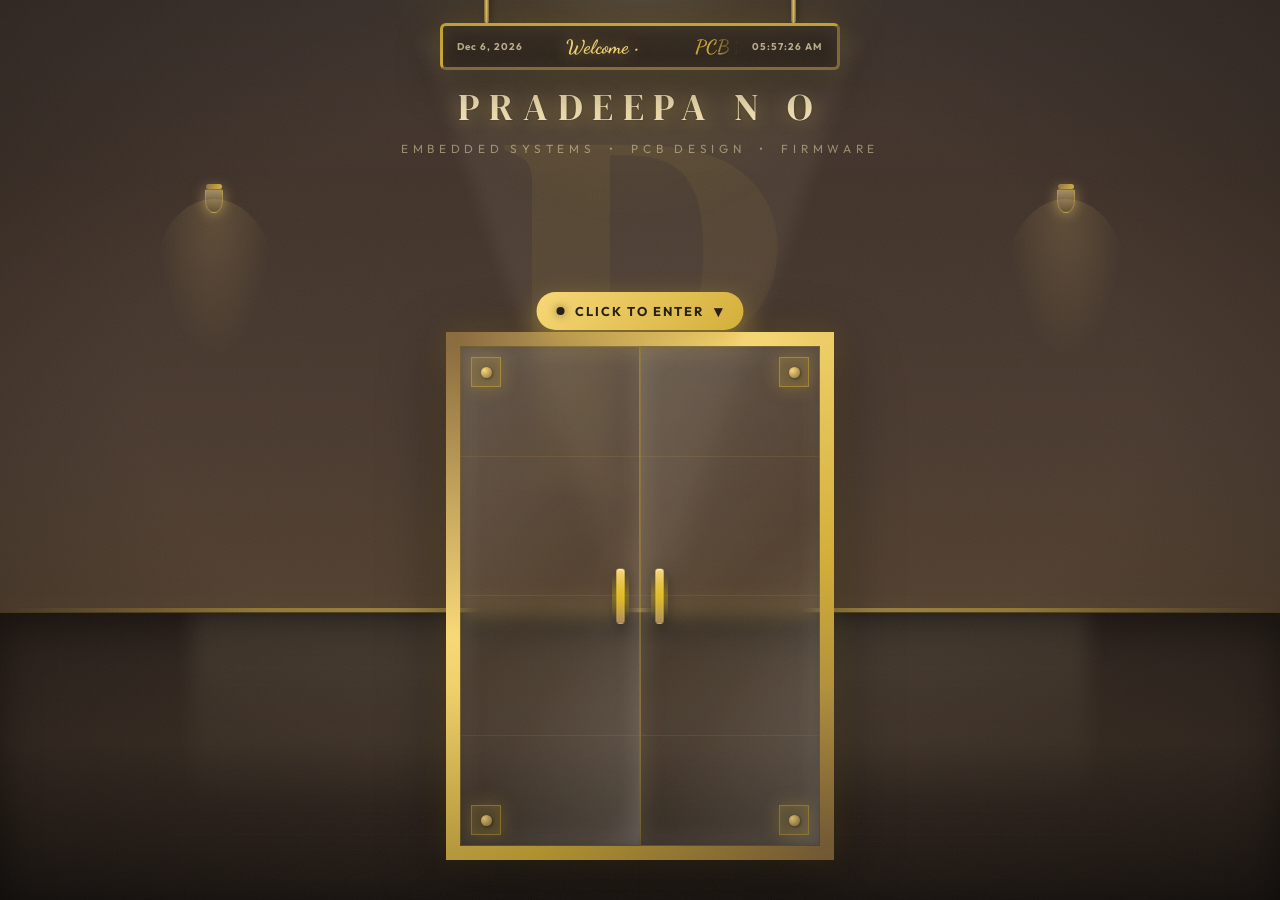
==== commit d8cffb52: "Change login passcode to 2026, remove demo hint Co-Authored-By: Claude Sonnet 5 <noreply@anthropic.c" ====
--- a/index.html
+++ b/index.html
@@ -135,7 +135,6 @@
                 <div class="inp-grp"><label>Passcode</label><input type="password" id="passcode"
                         placeholder="••••••••" /></div>
                 <button class="btn-primary" id="loginBtn">Enter Portfolio →</button>
-                <p class="hint-note">Demo: any name + passcode <strong>1234</strong></p>
             </div>
             <div class="tab-panel" id="tab-request">
                 <div class="inp-grp"><label>Your Name</label><input type="text" id="req-name" placeholder="Full name" />
